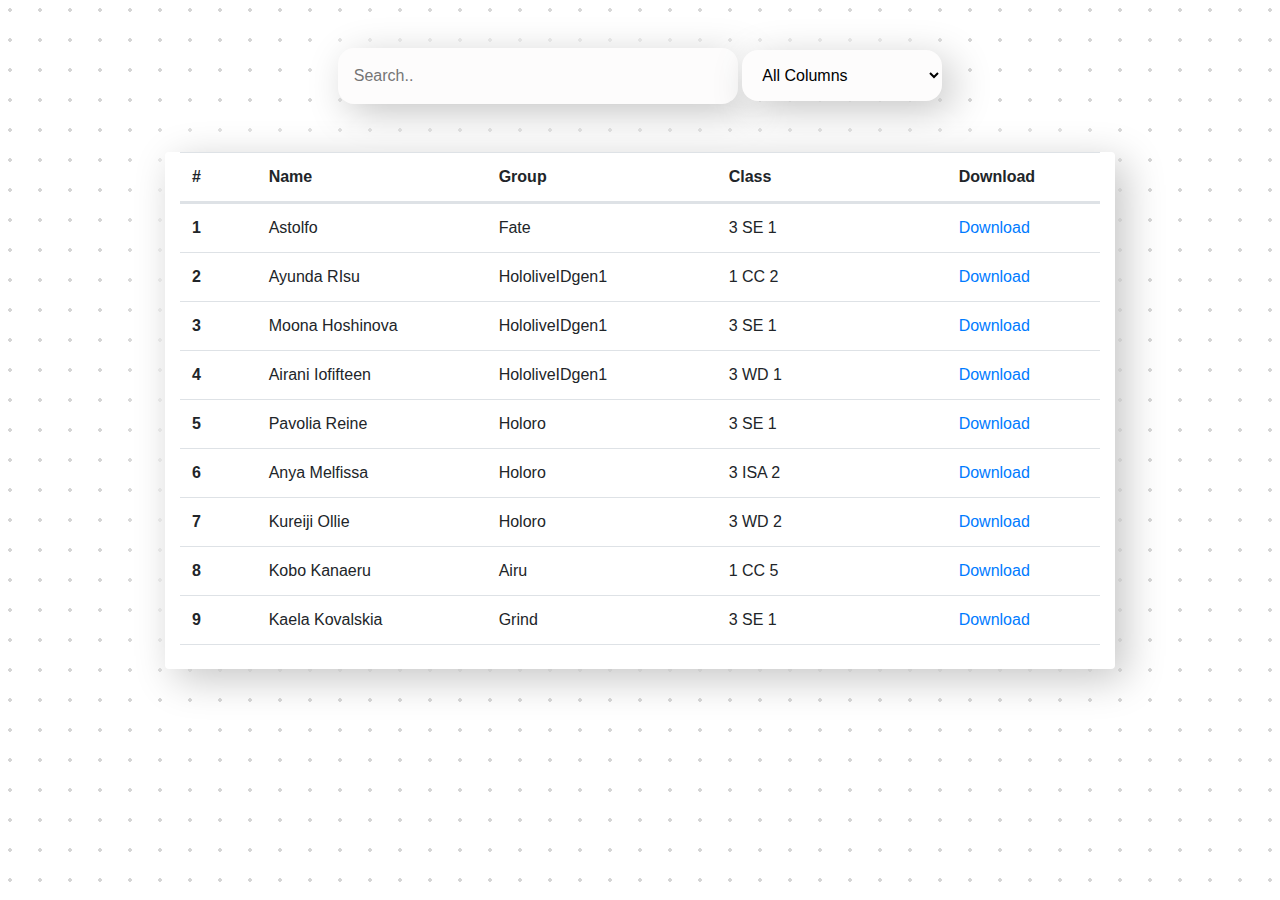
==== pages/adminKonsep.html @ a60d3ca0 "konsep admin" ====
<!DOCTYPE html>
<html>
<head>
<title>test table</title>
<link rel="stylesheet" href="https://cdnjs.cloudflare.com/ajax/libs/twitter-bootstrap/4.3.1/css/bootstrap.min.css" />
<script src="https://code.jquery.com/jquery-3.3.1.slim.min.js" /></script>
<script src="stylesheet" href="https://cdnjs.cloudflare.com/ajax/libs/twitter-bootstrap/4.3.1/js/bootstrap.bundle.min.js" /> </script>
<link rel="stylesheet" href="https://stackpath.bootstrapcdn.com/font-awesome/4.7.0/css/font-awesome.min.css" />
<style>
body {
  background-color: #ffffff;
  background-image: radial-gradient(rgba(12, 12, 12, 0.171) 2px, transparent 0);
  background-size: 30px 30px;
  background-position: -5px -5px;
}


.table-fixed tbody {
    height: 450px;
    overflow-y: auto;
    width: 100%;
}

.table-fixed thead,
.table-fixed tbody,
.table-fixed tr,
.table-fixed td,
.table-fixed th {
    display: block;
}

.table-fixed tbody td,
.table-fixed tbody th,
.table-fixed thead > tr > th {
    float: left;
    position: relative;

    &::after {
        content: '';
        clear: both;
        display: block;
    }
}



        .hidden {
            display: none;
        }

.inputer {
 border: none;
width: 200px;
 padding: 1rem;
 border-radius: 1rem;
 background: #fdfcfc;
 box-shadow: 10px 10px 40px #c5c5c5,
		-10px -10px 40px #ffffff;
 transition: 0.3s;
}

.inputer:focus {
 outline-color: #e8e8e8;
 background: #fdfcfc;
 box-shadow: inset 20px 20px 60px #c5c5c5,
		inset -20px -20px 60px #ffffff;
 transition: 0.3s;
}

#myInput{
width: 400px;
}
</style>
</head>

<body>


<!-- For demo purpose -->
<div class="container text-center text-white">
    <div class="row pt-5">
        <div class="col-lg-8 mx-auto">
  <input class="inputer" type="text" id="myInput" onkeyup="myFunction()" placeholder="Search.." title="Type in a value">

  <select class="inputer" id="columnSelect" onchange="myFunction()">
    <option value="0">All Columns</option>
    <option value="1">By Name</option>
    <option value="2">By Group</option>
    <option value="3">By Class</option>
    <option value="4">By Number</option>
  </select>




            </div>
        </div>
    </div><!-- End -->


    <div class="container py-5">
        <div class="row">
            <div class="col-lg-10 mx-auto bg-white rounded shadow" style="
    box-shadow: 10px 10px 40px #c5c5c5, -10px -10px 40px #ffffff !important;
">

                <!-- Fixed header table-->
    <div class="table-responsive">
        <table class="table table-fixed" >
            <thead>
                <tr>
                    <th scope="col" class="col-1">#</th>
                    <th scope="col" class="col-3">Name</th>
                    <th scope="col" class="col-3">Group</th>
                    <th scope="col" class="col-3">Class</th>
                    <th scope="col" class="col-2">Download</th>
                </tr>
            </thead>
            <tbody id="myTable">
                <tr>
                    <th scope="row" class="col-1">1</th>
                    <td class="col-3 name">Astolfo</td>
                    <td class="col-3">Fate</td>
                    <td class="col-3">3 SE 1</td>
                    <td class="col-2"><a href="">Download</a></td>
                </tr>
                <tr>
                    <th scope="row" class="col-1">2</th>
                    <td class="col-3 name">Ayunda RIsu</td>
                    <td class="col-3">HololiveIDgen1</td>
                    <td class="col-3">1 CC 2</td>
                    <td class="col-2"><a href="">Download</a></td>
                </tr>
                <tr>
                    <th scope="row" class="col-1">3</th>
                    <td class="col-3 name">Moona Hoshinova</td>
                    <td class="col-3">HololiveIDgen1</td>
                    <td class="col-3">3 SE 1</td>
                    <td class="col-2"><a href="">Download</a></td>
                </tr>
                <tr>
                    <th scope="row" class="col-1">4</th>
                    <td class="col-3 name">Airani Iofifteen</td>
                    <td class="col-3">HololiveIDgen1</td>
                    <td class="col-3">3 WD 1</td>
                    <td class="col-2"><a href="">Download</a></td>
                </tr>
                <tr>
                    <th scope="row" class="col-1">5</th>
                    <td class="col-3 name">Pavolia Reine</td>
                    <td class="col-3">Holoro</td>
                    <td class="col-3">3 SE 1</td>
                    <td class="col-2"><a href="">Download</a></td>
                </tr>
                <tr>
                    <th scope="row" class="col-1">6</th>
                    <td class="col-3 name">Anya Melfissa</td>
                    <td class="col-3">Holoro</td>
                    <td class="col-3">3 ISA 2</td>
                    <td class="col-2"><a href="">Download</a></td>
                </tr>
                <tr>
                    <th scope="row" class="col-1">7</th>
                    <td class="col-3 name">Kureiji Ollie</td>
                    <td class="col-3">Holoro</td>
                    <td class="col-3">3 WD 2</td>
                    <td class="col-2"><a href="">Download</a></td>
                </tr>
                <tr>
                    <th scope="row" class="col-1">8</th>
                    <td class="col-3 name">Kobo Kanaeru</td>
                    <td class="col-3">Airu</td>
                    <td class="col-3">1 CC 5</td>
                    <td class="col-2"><a href="">Download</a></td>
                </tr>
                <tr>
                    <th scope="row" class="col-1">9</th>
                    <td class="col-3 name">Kaela Kovalskia</td>
                    <td class="col-3">Grind</td>
                    <td class="col-3">3 SE 1</td>
                    <td class="col-2"><a href="">Download</a></td>
                </tr>
                <tr>
                    <th scope="row" class="col-1">10</th>
                    <td class="col-3 name">Vestia Zeta</td>
                    <td class="col-3">Pon</td>
                    <td class="col-3">3 ISA 1</td>
                    <td class="col-2"><a href="">Download</a></td>
                </tr>
                <tr>
                    <th scope="row" class="col-1">11</th>
                    <td class="col-3 name">Anya Melfissa</td>
                    <td class="col-3">Holoro</td>
                    <td class="col-3">3 ISA 2</td>
                    <td class="col-2"><a href="">Download</a></td>
                </tr>
                <tr>
                    <th scope="row" class="col-1">12</th>
                    <td class="col-3 name">Ifarra</td>
                    <td class="col-3">Phosphophyllite</td>
                    <td class="col-3">3 SE 1</td>
                    <td class="col-2"><a href="">Download</a></td>
                </tr>
            </tbody>
        </table>
    </div><!-- End -->
                
            </div>
        </div>
    </div>
  <script>
    function myFunction() {
      var input = document.getElementById("myInput").value.toUpperCase();
      var columnIndex = parseInt(document.getElementById("columnSelect").value);
      var table = document.getElementById("myTable");
      var rows = table.getElementsByTagName("tr");

      for (var i = 0; i < rows.length; i++) {
        var cells = rows[i].getElementsByTagName("td");
        var headers = rows[i].getElementsByTagName("th");
        var found = false;

        if (columnIndex === 0) {
          for (var j = 0; j < cells.length; j++) {
            var cellText = cells[j].textContent || cells[j].innerText;
            if (cellText.toUpperCase().indexOf(input) > -1) {
              found = true;
              break;
            }
          }
          for (var j = 0; j < headers.length; j++) {
            var headerText = headers[j].textContent || headers[j].innerText;
            if (headerText.toUpperCase().indexOf(input) > -1) {
              found = true;
              break;
            }
          }
        } else if (columnIndex === 4) {
          for (var j = 0; j < headers.length; j++) {
            var headerText = headers[j].textContent || headers[j].innerText;
            if (headerText.toUpperCase().indexOf(input) > -1) {
              found = true;
              break;
            }
          }
        } else {
          var cell = cells[columnIndex - 1];
          var header = headers[columnIndex];
          if (cell) {
            var cellText = cell.textContent || cell.innerText;
            if (cellText.toUpperCase().indexOf(input) > -1) {
              found = true;
            }
          }
        }

        rows[i].style.display = found ? "" : "none";
      }
    }
  </script>

</body>
</html>
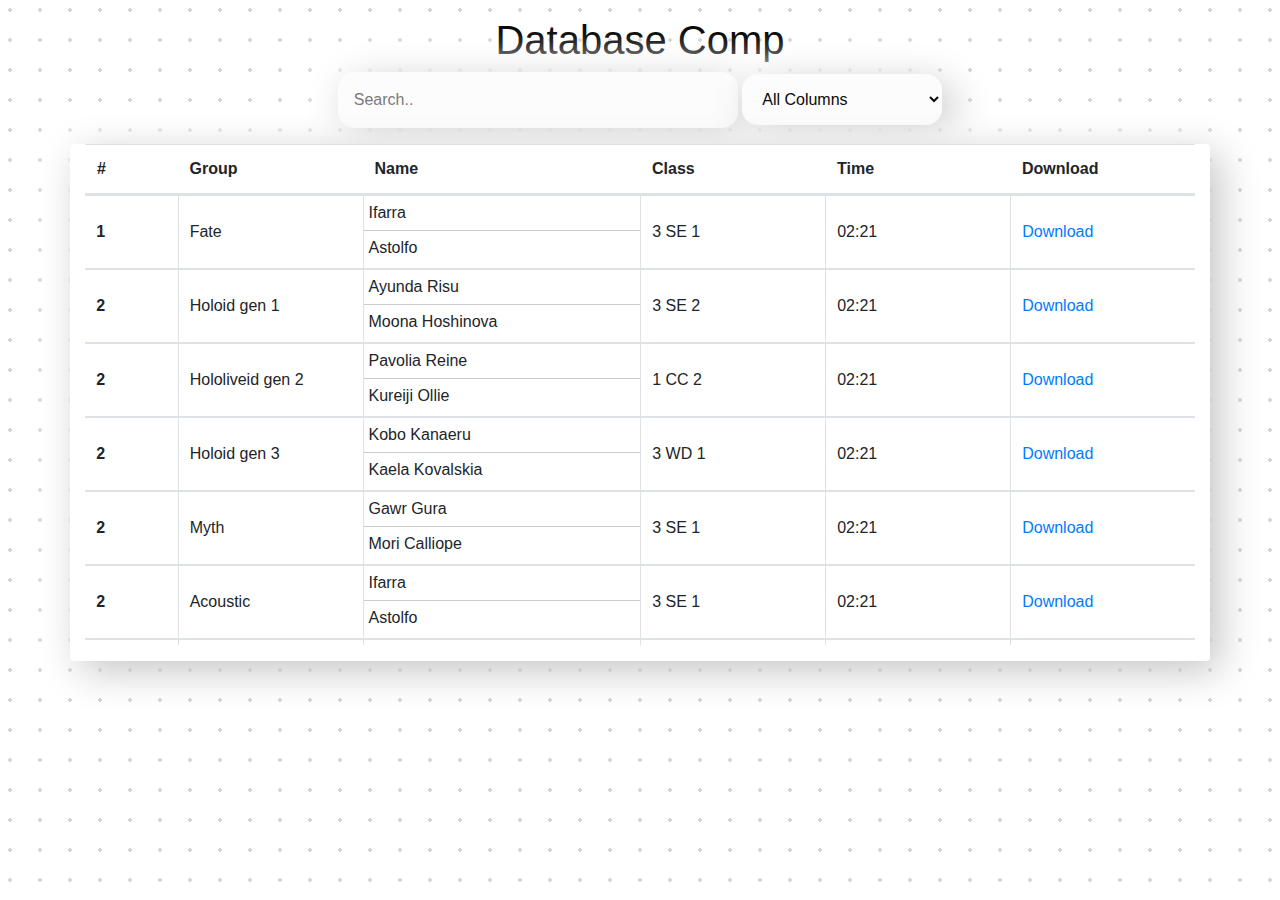
==== commit 47e1f09b: "change konsep" ====
--- a/pages/adminKonsep.html
+++ b/pages/adminKonsep.html
@@ -70,6 +70,41 @@
 #myInput{
 width: 400px;
 }
+
+.Late{
+color: red;
+}
+
+.group{
+padding: 1.5rem 0.7rem !important;
+}
+
+.tt td{
+border-left:1px solid #dee2e6 !important;
+border-bottom:1px solid #dee2e6 !important;
+}
+
+.tt th{
+
+border-bottom:1px solid #dee2e6 !important;
+}
+
+.name1{
+    display: flex;
+    height: 74px;
+    flex-direction: column;
+padding: 0px !important;
+}
+
+.name2{
+    padding: 5px;
+}
+
+.name3{
+    padding: 5px;
+
+    border-top: 1px solid #c7ccd1;
+}
 </style>
 </head>
 
@@ -78,14 +113,16 @@
 
 <!-- For demo purpose -->
 <div class="container text-center text-white">
-    <div class="row pt-5">
+    <div class="row pt-3">
+
         <div class="col-lg-8 mx-auto">
+<h1 style="color: black;">Database Comp</h1>
   <input class="inputer" type="text" id="myInput" onkeyup="myFunction()" placeholder="Search.." title="Type in a value">
 
   <select class="inputer" id="columnSelect" onchange="myFunction()">
     <option value="0">All Columns</option>
-    <option value="1">By Name</option>
-    <option value="2">By Group</option>
+    <option value="1">By Group</option>
+    <option value="2">By Name</option>
     <option value="3">By Class</option>
     <option value="4">By Number</option>
   </select>
@@ -98,9 +135,9 @@
     </div><!-- End -->
 
 
-    <div class="container py-5">
+    <div class="container pt-3">
         <div class="row">
-            <div class="col-lg-10 mx-auto bg-white rounded shadow" style="
+            <div class="col-lg-12 mx-auto bg-white rounded shadow" style="
     box-shadow: 10px 10px 40px #c5c5c5, -10px -10px 40px #ffffff !important;
 ">
 
@@ -110,96 +147,77 @@
             <thead>
                 <tr>
                     <th scope="col" class="col-1">#</th>
+                    <th scope="col" class="col-2">Group</th>
                     <th scope="col" class="col-3">Name</th>
-                    <th scope="col" class="col-3">Group</th>
-                    <th scope="col" class="col-3">Class</th>
+                    <th scope="col" class="col-2">Class</th>
+                    <th scope="col" class="col-2">Time</th>
                     <th scope="col" class="col-2">Download</th>
                 </tr>
             </thead>
             <tbody id="myTable">
-                <tr>
-                    <th scope="row" class="col-1">1</th>
-                    <td class="col-3 name">Astolfo</td>
-                    <td class="col-3">Fate</td>
-                    <td class="col-3">3 SE 1</td>
-                    <td class="col-2"><a href="">Download</a></td>
-                </tr>
-                <tr>
-                    <th scope="row" class="col-1">2</th>
-                    <td class="col-3 name">Ayunda RIsu</td>
-                    <td class="col-3">HololiveIDgen1</td>
-                    <td class="col-3">1 CC 2</td>
-                    <td class="col-2"><a href="">Download</a></td>
-                </tr>
-                <tr>
-                    <th scope="row" class="col-1">3</th>
-                    <td class="col-3 name">Moona Hoshinova</td>
-                    <td class="col-3">HololiveIDgen1</td>
-                    <td class="col-3">3 SE 1</td>
-                    <td class="col-2"><a href="">Download</a></td>
-                </tr>
-                <tr>
-                    <th scope="row" class="col-1">4</th>
-                    <td class="col-3 name">Airani Iofifteen</td>
-                    <td class="col-3">HololiveIDgen1</td>
-                    <td class="col-3">3 WD 1</td>
-                    <td class="col-2"><a href="">Download</a></td>
-                </tr>
-                <tr>
-                    <th scope="row" class="col-1">5</th>
-                    <td class="col-3 name">Pavolia Reine</td>
-                    <td class="col-3">Holoro</td>
-                    <td class="col-3">3 SE 1</td>
-                    <td class="col-2"><a href="">Download</a></td>
-                </tr>
-                <tr>
-                    <th scope="row" class="col-1">6</th>
-                    <td class="col-3 name">Anya Melfissa</td>
-                    <td class="col-3">Holoro</td>
-                    <td class="col-3">3 ISA 2</td>
-                    <td class="col-2"><a href="">Download</a></td>
-                </tr>
-                <tr>
-                    <th scope="row" class="col-1">7</th>
-                    <td class="col-3 name">Kureiji Ollie</td>
-                    <td class="col-3">Holoro</td>
-                    <td class="col-3">3 WD 2</td>
-                    <td class="col-2"><a href="">Download</a></td>
-                </tr>
-                <tr>
-                    <th scope="row" class="col-1">8</th>
-                    <td class="col-3 name">Kobo Kanaeru</td>
-                    <td class="col-3">Airu</td>
-                    <td class="col-3">1 CC 5</td>
-                    <td class="col-2"><a href="">Download</a></td>
-                </tr>
-                <tr>
-                    <th scope="row" class="col-1">9</th>
-                    <td class="col-3 name">Kaela Kovalskia</td>
-                    <td class="col-3">Grind</td>
-                    <td class="col-3">3 SE 1</td>
-                    <td class="col-2"><a href="">Download</a></td>
-                </tr>
-                <tr>
-                    <th scope="row" class="col-1">10</th>
-                    <td class="col-3 name">Vestia Zeta</td>
-                    <td class="col-3">Pon</td>
-                    <td class="col-3">3 ISA 1</td>
-                    <td class="col-2"><a href="">Download</a></td>
-                </tr>
-                <tr>
-                    <th scope="row" class="col-1">11</th>
-                    <td class="col-3 name">Anya Melfissa</td>
-                    <td class="col-3">Holoro</td>
-                    <td class="col-3">3 ISA 2</td>
-                    <td class="col-2"><a href="">Download</a></td>
-                </tr>
-                <tr>
-                    <th scope="row" class="col-1">12</th>
-                    <td class="col-3 name">Ifarra</td>
-                    <td class="col-3">Phosphophyllite</td>
-                    <td class="col-3">3 SE 1</td>
-                    <td class="col-2"><a href="">Download</a></td>
+<tr class="tt">
+                    <th scope="row" class="col-1 group">1</th>
+                    <td class="col-2 group">Fate</td>
+                    <td class="col-3 name1"><div class="name2">Ifarra</div><div class="name3">Astolfo</div></td>
+                    <td class="col-2 group">3 SE 1</td>
+                    <td class="col-2 group">02:21<br></td>
+                    <td class="col-2 group"><a href="">Download</a></td>
+                </tr>
+<tr class="tt">
+                    <th scope="row" class="col-1 group">2</th>
+                    <td class="col-2 group">Holoid gen 1</td>
+                    <td class="col-3 name1"><div class="name2">Ayunda Risu</div><div class="name3">Moona Hoshinova</div></td>
+                    <td class="col-2 group">3 SE 2</td>
+                    <td class="col-2 group">02:21<br></td>
+                    <td class="col-2 group"><a href="">Download</a></td>
+                </tr>
+<tr class="tt">
+                    <th scope="row" class="col-1 group">2</th>
+                    <td class="col-2 group">Hololiveid gen 2</td>
+                    <td class="col-3 name1"><div class="name2">Pavolia Reine</div><div class="name3">Kureiji Ollie</div></td>
+                    <td class="col-2 group">1 CC 2</td>
+                    <td class="col-2 group">02:21<br></td>
+                    <td class="col-2 group"><a href="">Download</a></td>
+                </tr>
+<tr class="tt">
+                    <th scope="row" class="col-1 group">2</th>
+                    <td class="col-2 group">Holoid gen 3</td>
+                    <td class="col-3 name1"><div class="name2">Kobo Kanaeru</div><div class="name3">Kaela Kovalskia</div></td>
+                    <td class="col-2 group">3 WD 1</td>
+                    <td class="col-2 group">02:21<br></td>
+                    <td class="col-2 group"><a href="">Download</a></td>
+                </tr>
+<tr class="tt">
+                    <th scope="row" class="col-1 group">2</th>
+                    <td class="col-2 group">Myth</td>
+                    <td class="col-3 name1"><div class="name2">Gawr Gura</div><div class="name3">Mori Calliope</div></td>
+                    <td class="col-2 group">3 SE 1</td>
+                    <td class="col-2 group">02:21<br></td>
+                    <td class="col-2 group"><a href="">Download</a></td>
+                </tr>
+<tr class="tt">
+                    <th scope="row" class="col-1 group">2</th>
+                    <td class="col-2 group">Acoustic</td>
+                    <td class="col-3 name1"><div class="name2">Ifarra</div><div class="name3">Astolfo</div></td>
+                    <td class="col-2 group">3 SE 1</td>
+                    <td class="col-2 group">02:21<br></td>
+                    <td class="col-2 group"><a href="">Download</a></td>
+                </tr>
+<tr class="tt">
+                    <th scope="row" class="col-1 group">2</th>
+                    <td class="col-2 group">Fate</td>
+                    <td class="col-3 name1"  style=""><div class="name2">Ifarra</div><div class="name3">Astolfo</div></td>
+                    <td class="col-2 group">3 SE 1</td>
+                    <td class="col-2 group">02:21<br></td>
+                    <td class="col-2 group"><a href="">Download</a></td>
+                </tr>
+<tr class="tt">
+                    <th scope="row" class="col-1 group">2</th>
+                    <td class="col-2 group">Fate</td>
+                    <td class="col-3 name1"  style=""><div class="name2">Ifarra</div><div class="name3">Astolfo</div></td>
+                    <td class="col-2 group">3 SE 1</td>
+                    <td class="col-2 group">02:21<br></td>
+                    <td class="col-2 group"><a href="">Download</a></td>
                 </tr>
             </tbody>
         </table>
